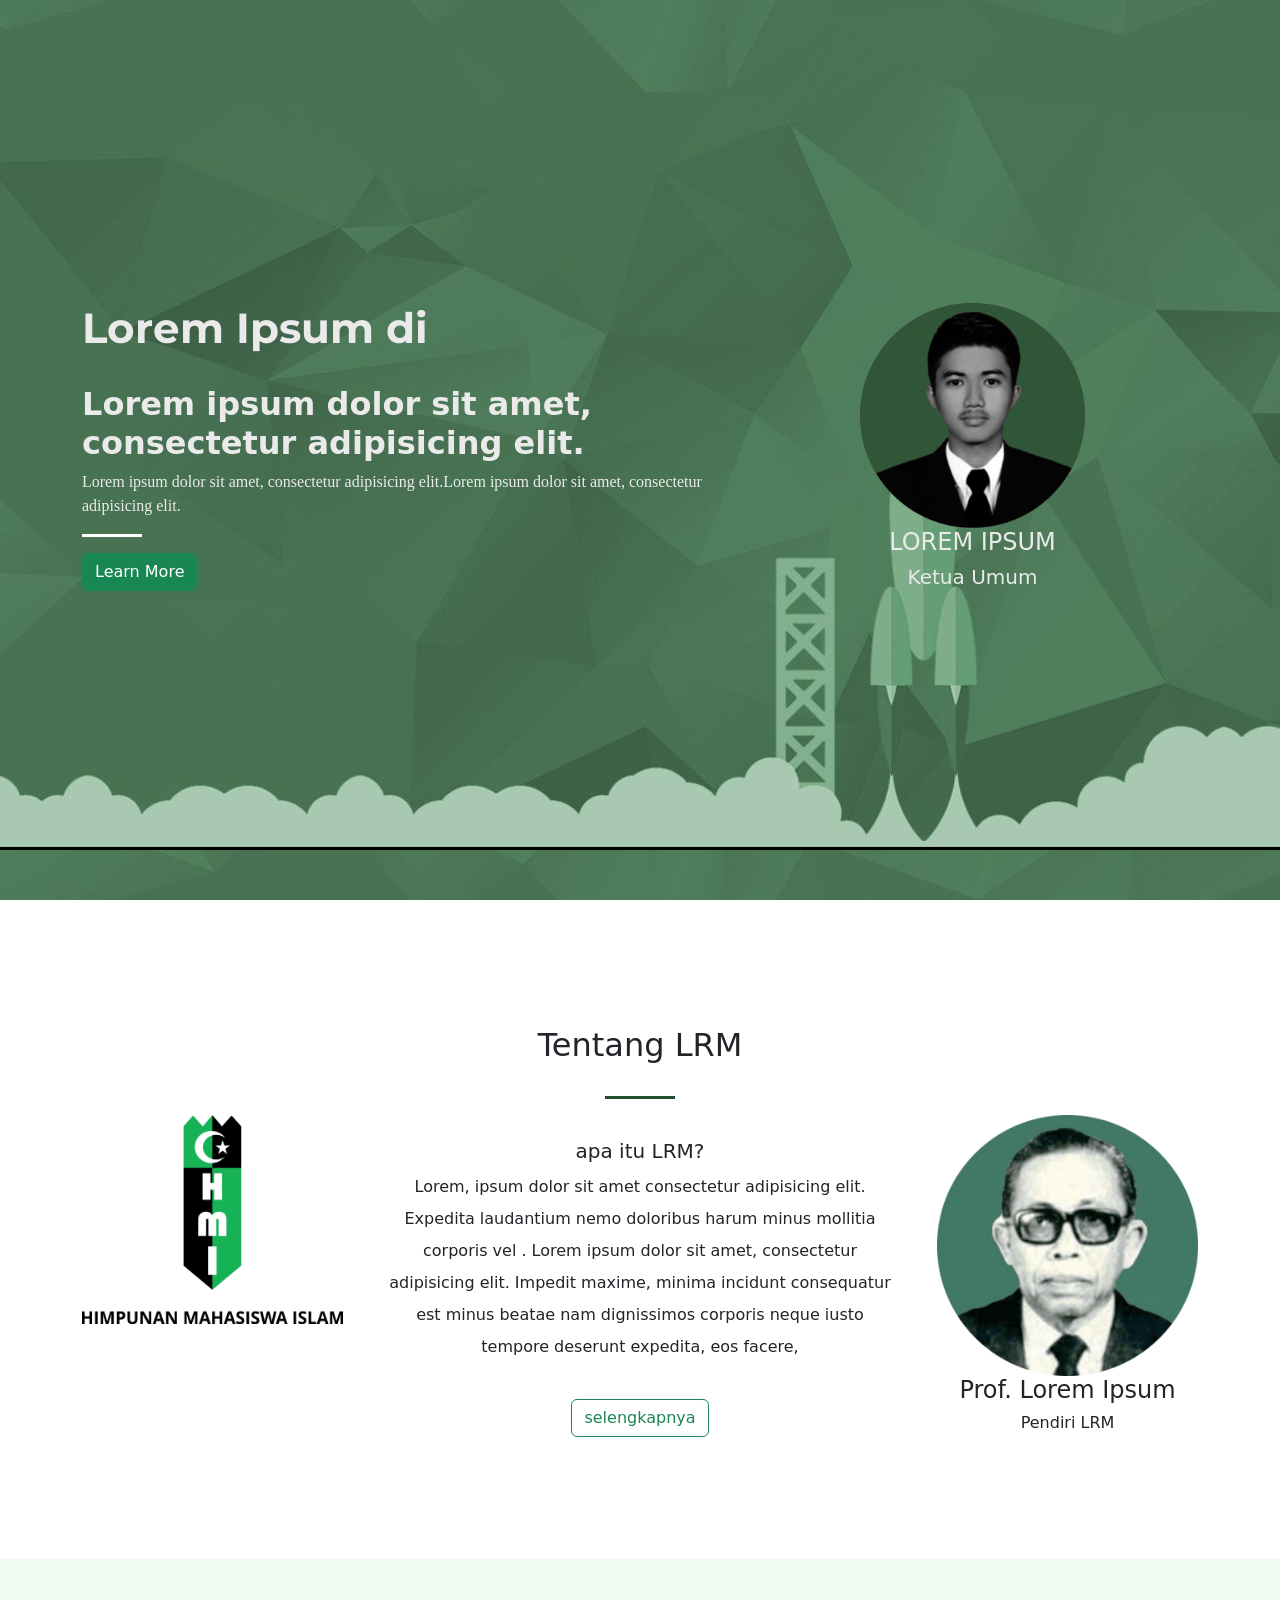
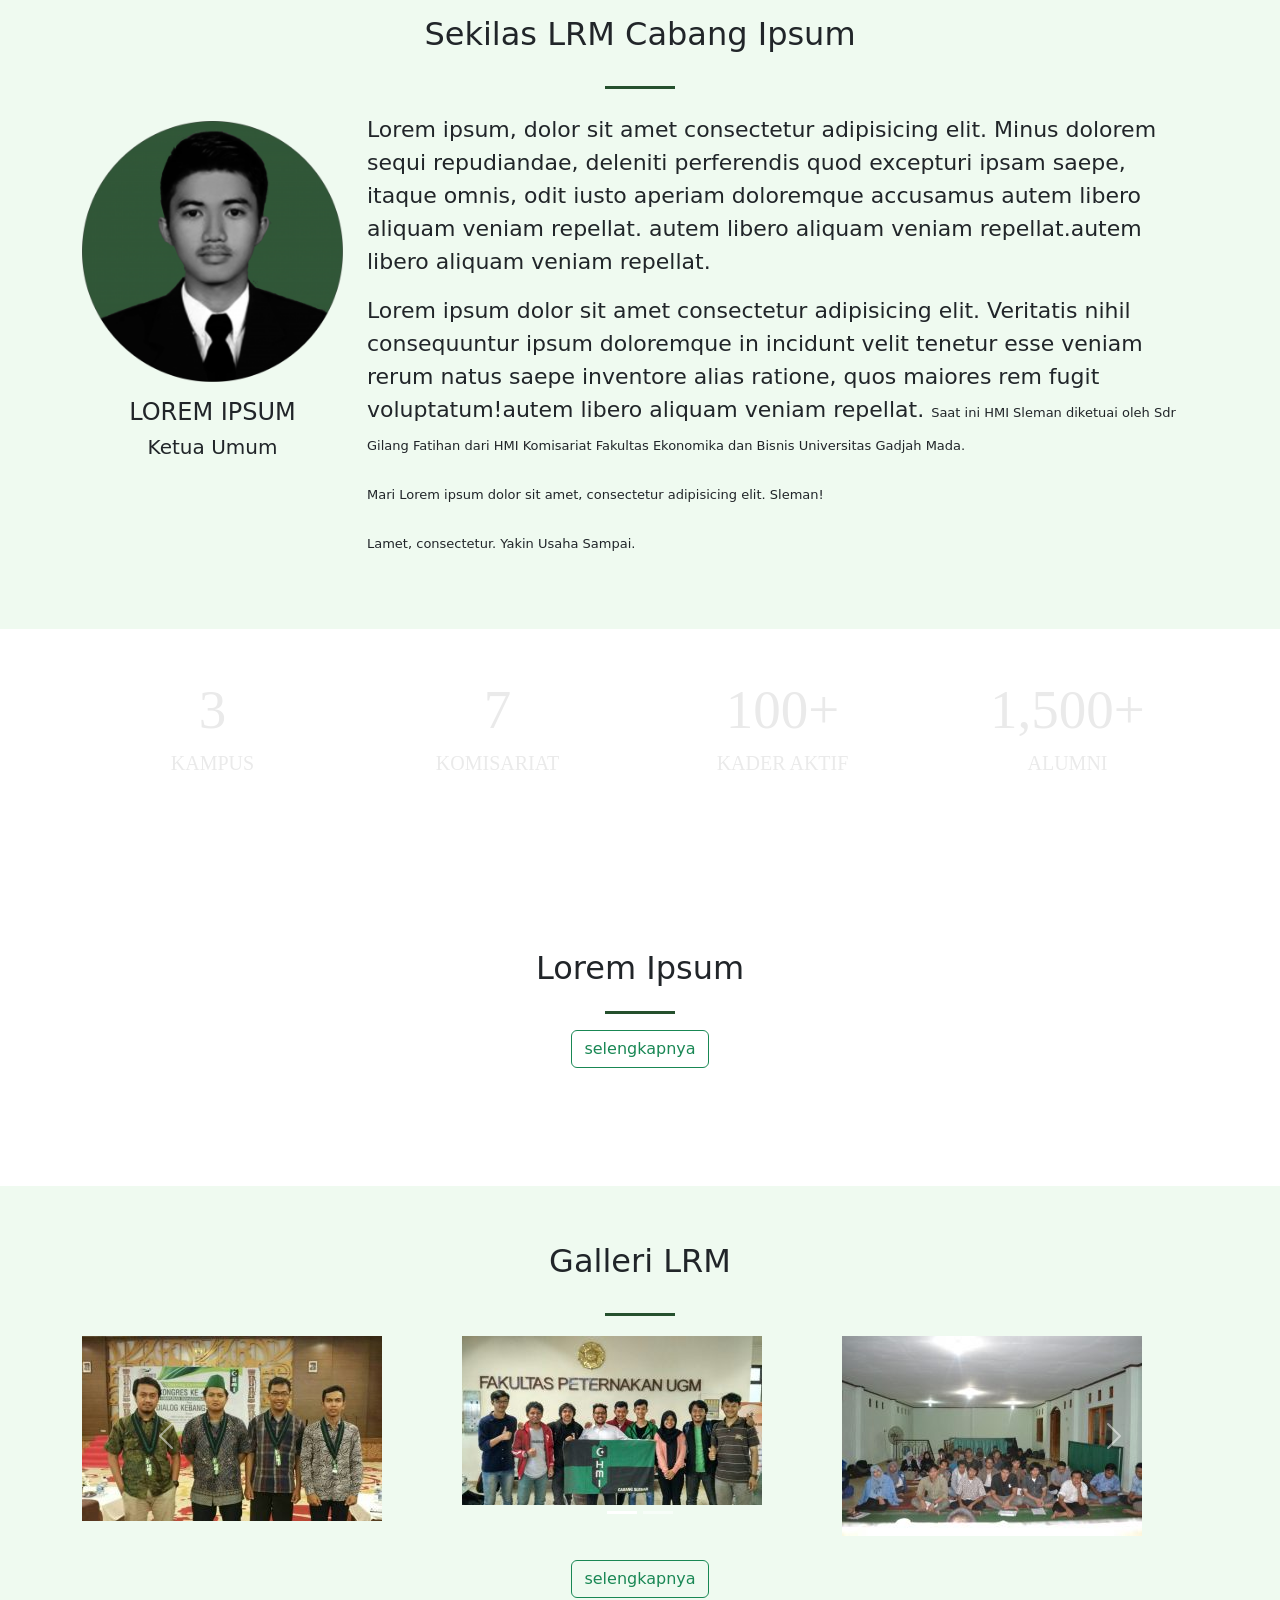
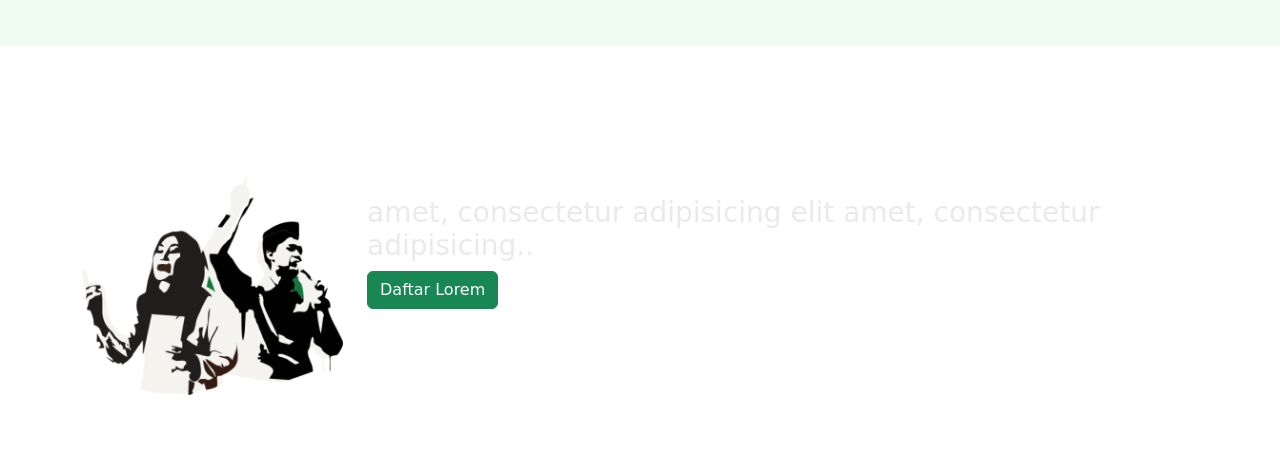
==== index.html @ 6bd47ebb "changes name" ====
<!doctype html>
<html lang="en">
  <head>
    <!-- Required meta tags -->
    <meta charset="utf-8">
    <meta name="viewport" content="width=device-width, initial-scale=1">
    <!-- google fonts -->
    <link rel="preconnect" href="https://fonts.googleapis.com">
    <link rel="preconnect" href="https://fonts.gstatic.com" crossorigin>
    <link href="https://fonts.googleapis.com/css2?family=Montserrat:wght@100&family=Open+Sans:wght@300&family=Roboto&display=swap" rel="stylesheet">
    <!-- Bootstrap CSS -->
    <link href="https://cdn.jsdelivr.net/npm/bootstrap@5.0.2/dist/css/bootstrap.min.css" rel="stylesheet" integrity="sha384-EVSTQN3/azprG1Anm3QDgpJLIm9Nao0Yz1ztcQTwFspd3yD65VohhpuuCOmLASjC" crossorigin="anonymous">
    <!-- style.css -->
    <link rel="stylesheet" href="style.css">
    <title>Cloningan</title>
  </head>
  <body>

        <!-- Section : welcome -->
        <section class="min-vh-100 d-flex align-items-center py-lg-2" id="welcome">
          <!-- <img src="/asset/img/background.jpg" class="img-fluid" id="welcome" alt=""> -->
          <div class="container">
            <div class="row">
              <div div class="col-lg-7 col-md-7">
                <div class="text-content-welcome">
                  <h1 class="fw-bold col-md-8" id="h1-welcome">Lorem Ipsum di</h1>
                  <br>
                  <h2 class="fw-bold" id="h2-welcome">Lorem ipsum dolor sit amet, consectetur adipisicing elit.</h2>
                  <p class="p-welcome">Lorem ipsum dolor sit amet, consectetur adipisicing elit.Lorem ipsum dolor sit amet, consectetur adipisicing elit.</p>
                  <div class="col-lg-7 col-md-7" id="div-hr-welcome">
                    <hr class="hr-welcome">
                  </div>
                  <div class="col-lg-7 col-md-8">
                    <button type="button" class="btn btn-success text-center">Learn More</button> 
                  </div>
                </div>
              </div>
                <div class="col-lg-5 col-md-5 text-center">
                  <img src="/asset/img/ketum.png" class="img-circle img-fluid">
                    <div class="text-ketum">
                      <h4 class="text-center">LOREM IPSUM</h4>
                      <h5 class="text-center">Ketua Umum</h5>
                    </div>
                </div>
          </div>
        </section>
        <!-- Section : welcome -->

        <div class="spacer"></div>

        <!-- Section : About -->
        <section class="align-items-center py-lg-5" id="about">
        <div class="container">
          <div class="row">
            <div class="col-lg-12 col-md-12 py-2">
              <h2>Tentang LRM</h2>
            </div>
            <div class="col-lg-12 col-md-12" id="div-hr-about">
              <hr class="hr-about">
            </div>
          </div>
        </div>
          <div class="container">
            <div class="row" id="about-flex">
              <div class="col-lg-3 col-md-3">
                <img src="/asset/img/hmi-logo.png" class="img-fluid">
              </div>
              <div class="col-lg-6 col-md-6 py-1">
                <div class="text-ketum-about">
                  <h5 class="text-center">apa itu LRM?</h5>
                  <p class="about-paragraf">Lorem, ipsum dolor sit amet consectetur adipisicing elit. Expedita laudantium nemo doloribus harum minus mollitia corporis vel . 
                    Lorem ipsum dolor sit amet, consectetur adipisicing elit. Impedit maxime, minima incidunt consequatur est minus beatae nam dignissimos corporis neque iusto tempore deserunt expedita, eos facere,</p>
                </div>
                <button type="button" class="btn btn-outline-success text-center">selengkapnya</button>
              </div>
                <div class="col-lg-3 col-md-3 text-center">
                  <img src="/asset/img/lafran-pane-300.png" class="img-fluid">
                  <h4 class="text-center">Prof. Lorem Ipsum</h4>
                  <h6 class="text-center">Pendiri LRM</h6>
              </div>
            </div>
          </div>
        </section>
        <!-- Section : About -->

        <div class="spacer"></div>

        <!-- Section : sekilas -->
        <section class="py-lg-5 py-md-3" id="sekilas">
          <div class="container py-lg-10">
            <div class="row">
              <div class="col-lg-12 col-md-12 py-lg-2 py-md-2 text-center">
                <h2>Sekilas LRM Cabang Ipsum</h2>
              </div>
              <div class="col-lg-12 col-md-12" id="div-hr-sekilas">
                <hr class="hr-sekilas">
              </div>
              <div class="col-lg-3 col-md-3 py-lg-3 py-md-3 text-center">
                <img src="/asset/img/ketum.png" class="img-fluid">
                  <div class="text-ketum-sekilas py-lg-3 py-md-2">
                    <h4 class="text-center">LOREM IPSUM</h4>
                    <h5 class="text-center">Ketua Umum</h5>
                  </div>
              </div>
              <div class="col-lg-9 col-md-9 py-2">
                <div class="text-ketum-sekilas">
                  <div class="sekilas-paragraf">
                    <p>Lorem ipsum, dolor sit amet consectetur adipisicing elit. Minus dolorem sequi repudiandae, deleniti perferendis quod excepturi ipsam saepe, itaque omnis, odit iusto aperiam doloremque accusamus autem libero aliquam veniam repellat. autem libero aliquam veniam repellat.autem libero aliquam veniam repellat. </p>
                    <P>Lorem ipsum dolor sit amet consectetur adipisicing elit. Veritatis nihil consequuntur ipsum doloremque in incidunt velit tenetur esse veniam rerum natus saepe inventore alias ratione, quos maiores rem fugit voluptatum!autem libero aliquam veniam repellat.
                    <span class="span1-sekilas">Saat ini HMI Sleman diketuai oleh Sdr Gilang Fatihan dari HMI Komisariat Fakultas Ekonomika dan Bisnis Universitas Gadjah Mada.</span> 
                    </P>
                    <p><span class="span2-sekilas">Mari Lorem ipsum dolor sit amet, consectetur adipisicing elit.  Sleman!</span></p>  
                    <p><span class="span3-sekilas">Lamet, consectetur. Yakin Usaha Sampai.</span></p>  
                  </div>
                </div>
                <!-- <button type="button" class="btn btn-outline-success text-center">selengkapnya</button> -->
              </div>
            </div>
          </div>
        </section>
        <!-- Section : sekilas -->

        <!-- Section : number hmi-->
        <section class="align-items-center py-lg-5" id="number-hmi">
          <div class="container">
            <div class="row">
                <div class="col-lg-3 col-sm-6">
                  <div class="text-center">
                    <h1 class="text-number">3</h1>
                    <h4 class="text-content">KAMPUS</h4>
                  </div>
                </div>
                <div class="col-lg-3 col-sm-6">
                  <div class="text-center">
                    <h1 class="text-number">7</h1>
                    <h4 class="text-content">KOMISARIAT</h4>
                  </div>
                </div>
                <div class="col-lg-3 col-sm-6">
                  <div class="text-center">
                    <h1 class="text-number">100+</h1>
                    <h4 class="text-content">KADER AKTIF</h4>
                  </div>
                </div>
                <div class="col-lg-3 col-sm-6">
                  <div class="text-center">
                    <h1 class="text-number">1,500+</h1>
                    <h4 class="text-content">ALUMNI</h4>
                  </div>
                </div>
            </div>
          </div>
        </section>
         <!-- Section : number hmi-->

         <div class="spacer"></div>

         <!-- Section : artikel-terbaru-->
        <section class="d-flex align-items-center py-5" id="artikel-terbaru">
          <div class="container">
            <div class="row">
              <div class="col-lg-12 text-center">
                <h2>Lorem Ipsum</h2>
              </div>
              <div class="col-12" id="div-hr-artikel">
                  <hr class="hr-artikel">
              </div>
              <div class="col-12 text-center">
                <button type="button" class="btn btn-outline-success text-center">selengkapnya</button>
              </div>
            </div>
          </div>
        </section>
        <!-- Section : artikel-terbaru-->

        <div class="spacer"></div>

        <!-- Section : gallery-->
        <section class="d-flex align-items-center py-5" id="gallery">
          <div class="container">
            <div class="row">
              <div class="col-lg-12 col-md-12 py-lg-2 py-md-2 text-center">
                <h2>Galleri LRM</h2>
              </div>
              <div class="col-lg-12" id="div-hr-artikel">
                <hr class="hr-gallery">
              </div>
              </div>
              <div id="carouselExampleIndicators" class="carousel slide" data-bs-ride="carousel">
                <div class="carousel-indicators">
                  <button type="button" data-bs-target="#carouselExampleIndicators" data-bs-slide-to="0" class="active" aria-current="true" aria-label="Slide 1"></button>
                  <button type="button" data-bs-target="#carouselExampleIndicators" data-bs-slide-to="1" aria-label="Slide 2"></button>
                </div>
                <div class="carousel-inner d-flex align-items-centerS">
                  <div class="carousel-item active">
                    <div class="row">
                      <div class="col-lg-4 col-sm-4 col-sm-3 py-1">
                        <img src="/asset/fotbar/fotbar-hmi-1.jpg" class="d-block W-100 mb-0" alt="...">
                      </div>
                      <div class="col-lg-4 col-sm-4 col-sm-3 py-1">
                        <img src="/asset/fotbar/fotbar-hmi-2.jpg" class="d-block W-100 mb-0" alt="...">
                      </div>
                      <div class="col-lg-4 col-sm-4 col-sm-3 py-1">
                        <img src="/asset/fotbar/fotbar-hmi-3.jpg" class="d-block W-100 mb-0" alt="...">
                      </div>
                    </div>
                  </div>
                  <div class="carousel-item ">
                    <div class="row">
                      <div class="col-lg-4 col-sm-4 col-sm-3 py-1">
                        <img src="/asset/fotbar/fotbar-hmi-4.jpg" class="d-block W-100 mb-0" alt="...">
                      </div>
                      <div class="col-lg-4 col-sm-4 col-sm-3 py-1">
                        <img src="/asset/fotbar/fotbar-hmi-5.jpg" class="d-block W-100 mb-0" alt="...">
                      </div>
                      <div class="col-lg-4 col-sm-4 col-sm-3 py-1">
                        <img src="/asset/fotbar/fotbar-hmi-6.jpg" class="d-block W-100 mb-0" alt="...">
                      </div>
                    </div>
                  </div>
                </div>
                <button class="carousel-control-prev" type="button" data-bs-target="#carouselExampleIndicators" data-bs-slide="prev">
                  <span class="carousel-control-prev-icon" aria-hidden="true"></span>
                  <span class="visually-hidden">Previous</span>
                </button>
                <button class="carousel-control-next" type="button" data-bs-target="#carouselExampleIndicators" data-bs-slide="next">
                  <span class="carousel-control-next-icon" aria-hidden="true"></span>
                  <span class="visually-hidden">Next</span>
                </button>
              </div>
                

              <div class="spacer"></div>
              <div class="col-12 text-center">
                <button type="button" class="btn btn-outline-success text-center">selengkapnya</button>
              </div>
            </div>
        </section>
        <!-- Section : gallery-->

        <!-- Section : footer-->
        <section class="d-flex align-content-center flex-wrap py-lg-3" id="footer">
          <div class="container">
            <div class="row">
              <div class="col-lg-3 col-md-4 col-sm-4 d-flex align-content-center py-5 ">
                <img src="/asset/img/action-hmi-274.png" class="img-fluid" alt="">
              </div>
              <div class="col-lg-9 col-md-8 py-5 d-flex align-content-center flex-wrap" id="h3-footer">
                <h3>amet, consectetur adipisicing elit amet, consectetur adipisicing..</h3>
                  <div class="col-lg-12 col-md-8 col-sm-4 flex-wrap">
                    <button type="button" class="btn btn-success">Daftar Lorem</button> 
                  </div>
              </div>
            </div>
          </div>
        </section>
        <!-- Section : footer-->


    <script src="https://cdn.jsdelivr.net/npm/bootstrap@5.0.2/dist/js/bootstrap.bundle.min.js" integrity="sha384-MrcW6ZMFYlzcLA8Nl+NtUVF0sA7MsXsP1UyJoMp4YLEuNSfAP+JcXn/tWtIaxVXM" crossorigin="anonymous"></script>
    <!-- Option 2: Separate Popper and Bootstrap JS -->
    <!--
    <script src="https://cdn.jsdelivr.net/npm/@popperjs/core@2.9.2/dist/umd/popper.min.js" integrity="sha384-IQsoLXl5PILFhosVNubq5LC7Qb9DXgDA9i+tQ8Zj3iwWAwPtgFTxbJ8NT4GN1R8p" crossorigin="anonymous"></script>
    <script src="https://cdn.jsdelivr.net/npm/bootstrap@5.0.2/dist/js/bootstrap.min.js" integrity="sha384-cVKIPhGWiC2Al4u+LWgxfKTRIcfu0JTxR+EQDz/bgldoEyl4H0zUF0QKbrJ0EcQF" crossorigin="anonymous"></script>
    -->
  </body>
</html>
---- style.css ----
/* google font */
@import url('https://fonts.googleapis.com/css2?family=Montserrat:wght@100&family=Open+Sans:wght@300&family=Roboto&display=swap');


/* 

font-family: 'Montserrat', sans-serif;
font-family: 'Open Sans', sans-serif;
font-family: 'Roboto', sans-serif;

*/

/* html */
/* html {
	position: relative;
} */
/* html : end */


/* body */
body {
	margin-bottom: 0px;
	margin-top: 0px;
}
/* body : end */


/* Section - Welcome  */
#welcome {
	height: 100px;
	background-image: url('/asset/img/background.jpg');
	background-attachment: fixed; 
	background-size: cover;
	background-position: 0px -50px;
	color: #eaeaea;
	overflow: hidden;
}

#h1-welcome {
	font-weight: bolder;
	font-size: 42px;
	font-family: 'Montserrat';
}

.h2-welcome {
	font-size: 24;
	font-family: 'Open sans';
	line-height: 3;
}

.p-welcome {
	margin: 0px;
	font-family: Georgia, 'Times New Roman', Times, serif;
}

.hr-welcome {
	line-height: 2;
	opacity: 100;
	width: 60px;
	border-top: 3px solid #ffff;
}

.img-circle {
    margin: center;
    width: 50%;
}
/* Section - Welcome : end  */


/* Section - About */
#about {
	margin: 50px;
	text-align: center;
}

#div-hr-about {
	display: flex;
	justify-content: center;
}

.hr-about {
	opacity: 100;
	width: 70px;
	border-top: 3px solid #25502d;
}

#about-flex{
	display: flex;
	text-align: center;
	justify-content: space-between;
}

.about-paragraf {
    line-height: 2;
}

.hmi-logo-about {
    margin: center;
    text-align: center;
    width: 250px;
}

.text-ketum-about {
    text-align: center;
	padding: 20px;
}

.lafrane-pane {
	padding: 20px;
    width: 190px;
}
/* Section - About : end */


/* Section - Sekilas  */
#sekilas {
	margin: 0px;
    background-color: #EFFAF0;
}

#div-hr-sekilas {
	display: flex;
	justify-content: center;
}

.hr-sekilas {
	opacity: 100;
	width: 70px;
	border-top: 3px solid #25502d;
}


.hmi-logo-ketum-sekilas {
	margin: center;
    width: 72%;
}

/* .text-ketum-sekilas {
	margin: auto;
} */

.sekilas-paragraf {
	font-size: 22px;
    text-align:left;
}

.span1-sekilas, .span2-sekilas, .span3-sekilas {
    font-size: small;
}
/* Section - Sekilas : end  */


/* Section : Number hmi */
#number-hmi {
	background-image: url('/asset/img/background.jpg');
	background-attachment: fixed; 
	background-size: cover;
	background-position: 0px -20px;
	color: #eaeaea;
	overflow: hidden;
	font-family: Georgia, 'Times New Roman', Times, serif;
}

.text-number {
	font-size: 55px;
}

.text-content {
	font-size: 20px;
}
/* Section : Number hmi : end */

/* Section : artikel */
#artikel-terbaru {
	margin: 50px;
}

#div-hr-artikel {
	display: flex;
	justify-content: center;
}

.hr-artikel {
	opacity: 100;
	width: 70px;
	border-top: 3px solid #25502d;
}
/* Section : artikel : end */

/* Section : gallery */
#gallery {
	background-color: #EFFAF0;
}

#div-hr-gallery {
	display: flex;
	justify-content: center;
}

.hr-gallery {
	opacity: 100;
	width: 70px;
	border-top: 3px solid #25502d;
}

.carousel-item-active {
	margin: 0;
}

.spacer {
	height: 20px;
}
/* Section : gallery : end */


/* Section : footer */
#footer {
	background-image: url('/asset/img/background.jpg');
	background-attachment: fixed; 
	background-size: cover;
	background-position: 0px 0px;
	color: #eaeaea;
	overflow: hidden;
}

/* #h3-footer {
	display: flex;
	text-align: center;
} */

.action-hmi {
	width: 50%;
	margin-left: 20%;
}
/* Section : footer : end */

/* Tab-Lap */
@media screen and (max-width: 767px) and (max-width: 768px) {
	#welcome {
		background-image: url('/asset/img/background.jpg');
		background-size: cover;
		background-position: 0px -30px;
		color: #eaeaea;
		overflow: hidden;
	}

	.text-content {
		font-size: 10px;
	}

	.p-welcome {
		font-size: 22px;
	}

	.img-circle {
		visibility: hidden;
	}

	.text-content-welcome 	{
		padding-top: 300px;
		text-align: center;
	}

	.text-ketum {
		visibility: hidden;
	}

	#div-hr-welcome {
		display: flex;
		justify-content: center;
	}
	/* ----- */
}

/* Mobile */
@media screen and (max-width: 576px) {
	#h1-welcome {
		font-weight: bold;
		font-size: 30px;
	}

	#h2-welcome {
		font-weight: bold;
		font-size: 24px;
	}

	.about-paragraf {
		font-size: 22px;
	}

	.sekilas-paragraf {
		font-size: 22px;
		text-align: center;
	}

	.text-content {
		font-size: 10px;
	}


	#h3-footer {
		text-align: center;
	}

	

}
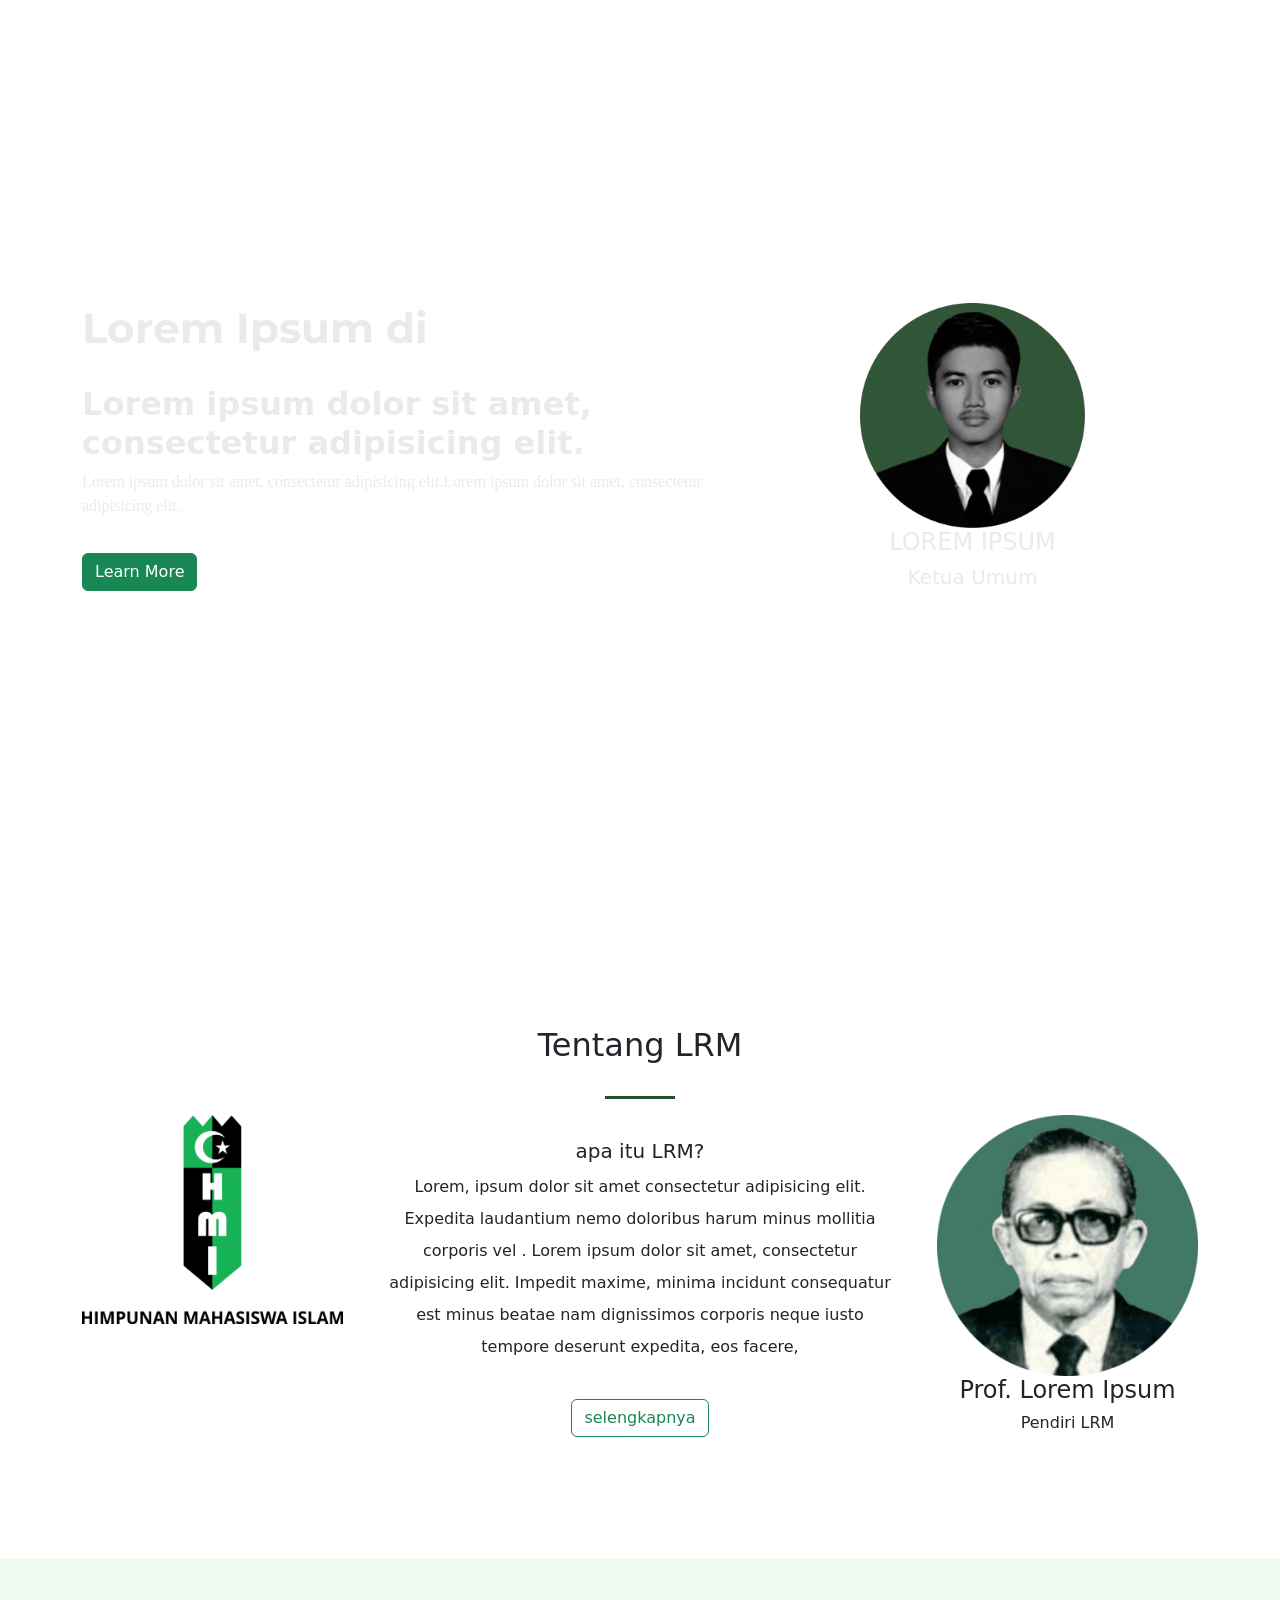
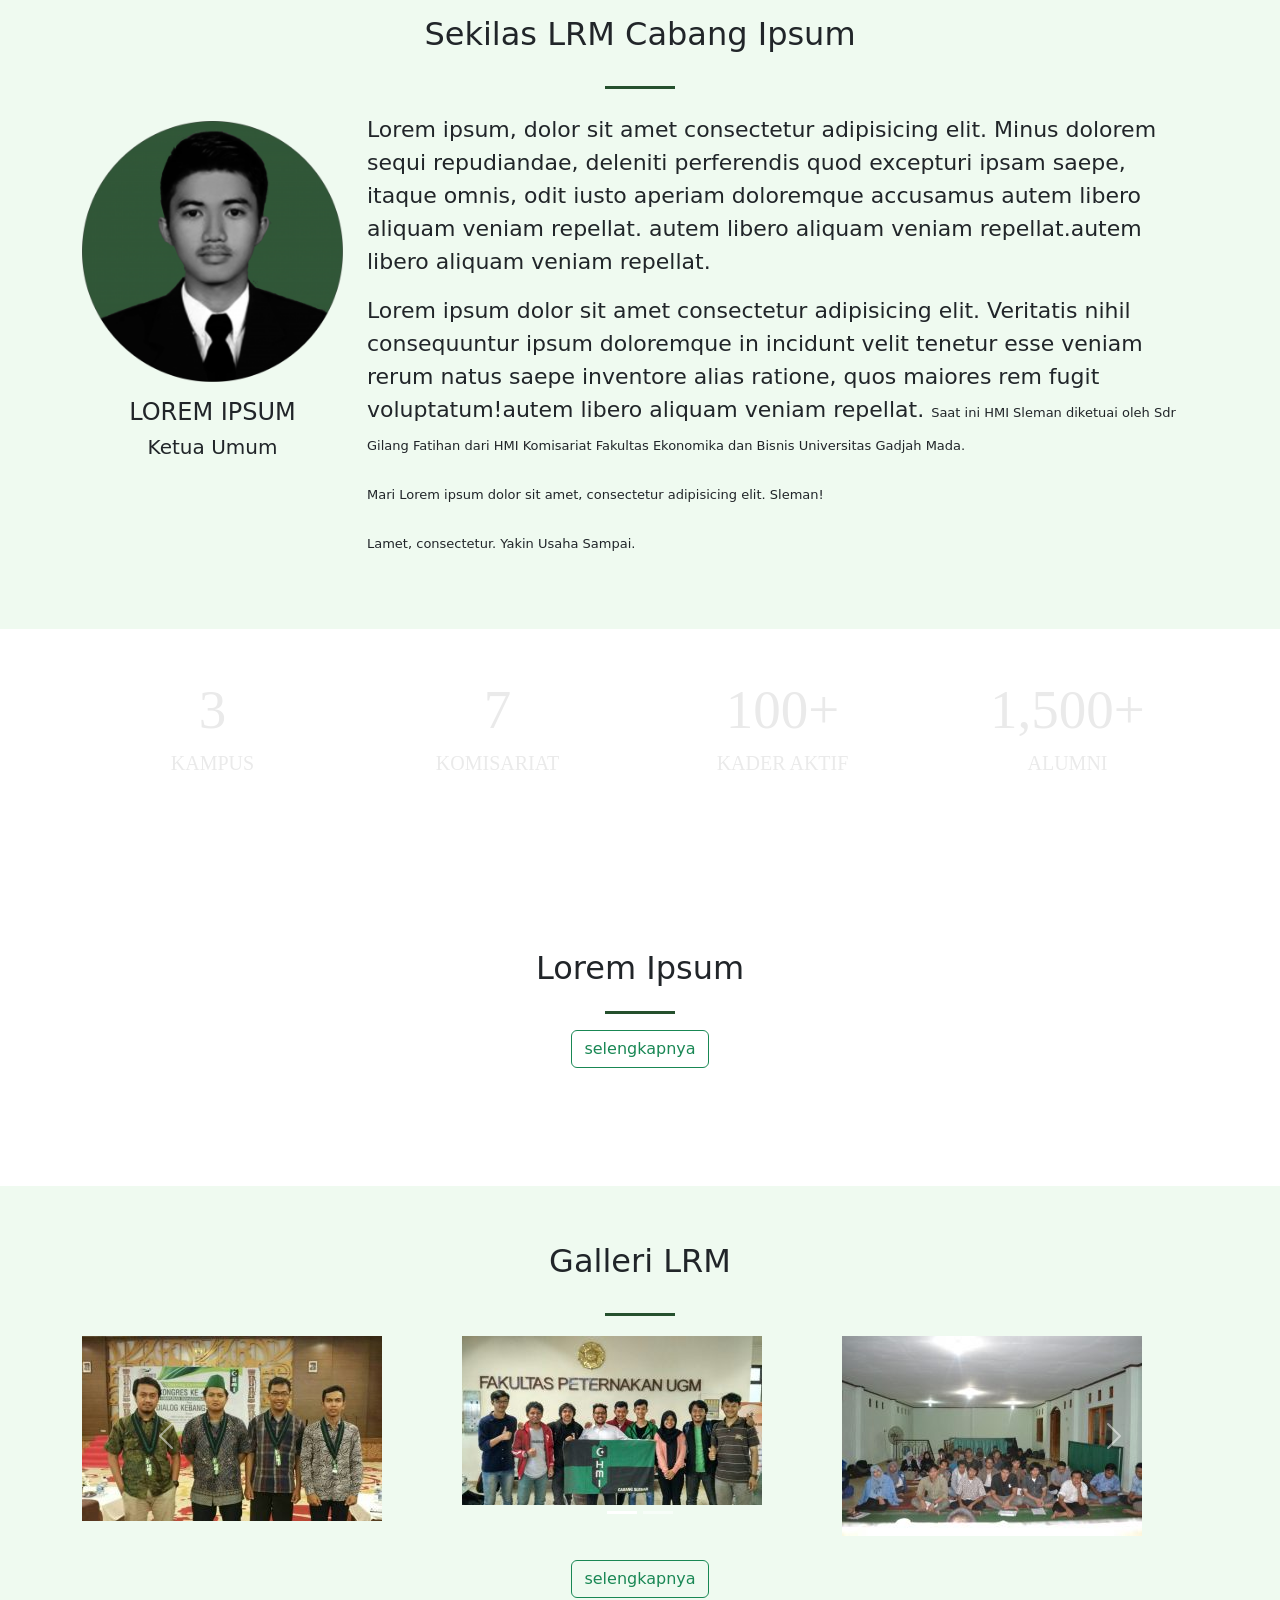
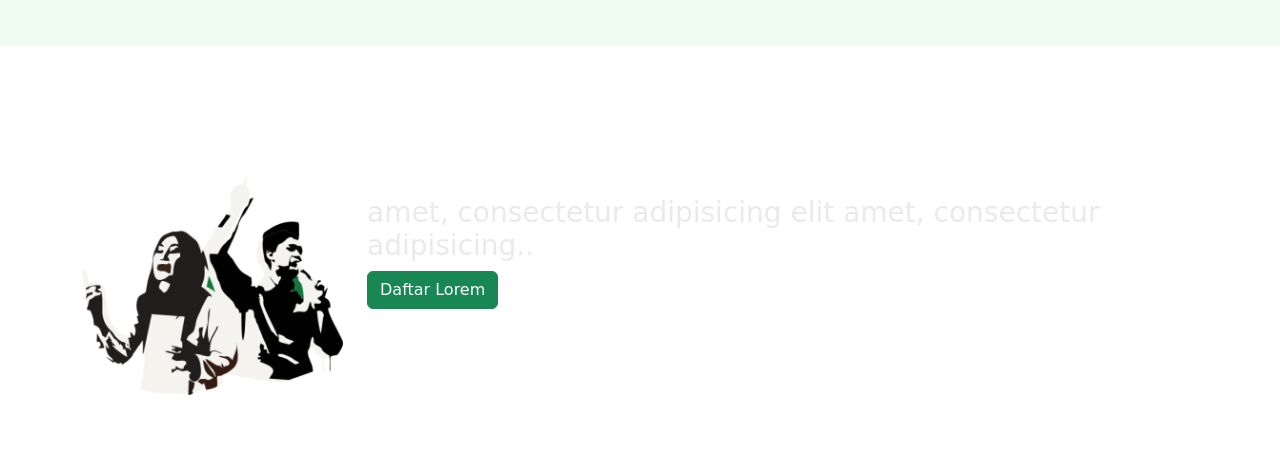
==== commit f8a5ca7d: "Changes path" ====
--- a/index.html
+++ b/index.html
@@ -11,14 +11,13 @@
     <!-- Bootstrap CSS -->
     <link href="https://cdn.jsdelivr.net/npm/bootstrap@5.0.2/dist/css/bootstrap.min.css" rel="stylesheet" integrity="sha384-EVSTQN3/azprG1Anm3QDgpJLIm9Nao0Yz1ztcQTwFspd3yD65VohhpuuCOmLASjC" crossorigin="anonymous">
     <!-- style.css -->
-    <link rel="stylesheet" href="style.css">
-    <title>Cloningan</title>
+    <link rel="stylesheet" href="css/style.css">
+    <title>Lorem || Cloning</title>
   </head>
   <body>
 
         <!-- Section : welcome -->
         <section class="min-vh-100 d-flex align-items-center py-lg-2" id="welcome">
-          <!-- <img src="/asset/img/background.jpg" class="img-fluid" id="welcome" alt=""> -->
           <div class="container">
             <div class="row">
               <div div class="col-lg-7 col-md-7">
@@ -36,7 +35,7 @@
                 </div>
               </div>
                 <div class="col-lg-5 col-md-5 text-center">
-                  <img src="/asset/img/ketum.png" class="img-circle img-fluid">
+                  <img src="img/ketum.png" class="img-circle img-fluid">
                     <div class="text-ketum">
                       <h4 class="text-center">LOREM IPSUM</h4>
                       <h5 class="text-center">Ketua Umum</h5>
@@ -63,7 +62,7 @@
           <div class="container">
             <div class="row" id="about-flex">
               <div class="col-lg-3 col-md-3">
-                <img src="/asset/img/hmi-logo.png" class="img-fluid">
+                <img src="img/hmi-logo.png" class="img-fluid">
               </div>
               <div class="col-lg-6 col-md-6 py-1">
                 <div class="text-ketum-about">
@@ -74,7 +73,7 @@
                 <button type="button" class="btn btn-outline-success text-center">selengkapnya</button>
               </div>
                 <div class="col-lg-3 col-md-3 text-center">
-                  <img src="/asset/img/lafran-pane-300.png" class="img-fluid">
+                  <img src="img/lafran-pane-300.png" class="img-fluid">
                   <h4 class="text-center">Prof. Lorem Ipsum</h4>
                   <h6 class="text-center">Pendiri LRM</h6>
               </div>
@@ -96,7 +95,7 @@
                 <hr class="hr-sekilas">
               </div>
               <div class="col-lg-3 col-md-3 py-lg-3 py-md-3 text-center">
-                <img src="/asset/img/ketum.png" class="img-fluid">
+                <img src="img/ketum.png" class="img-fluid">
                   <div class="text-ketum-sekilas py-lg-3 py-md-2">
                     <h4 class="text-center">LOREM IPSUM</h4>
                     <h5 class="text-center">Ketua Umum</h5>
@@ -195,26 +194,26 @@
                   <div class="carousel-item active">
                     <div class="row">
                       <div class="col-lg-4 col-sm-4 col-sm-3 py-1">
-                        <img src="/asset/fotbar/fotbar-hmi-1.jpg" class="d-block W-100 mb-0" alt="...">
-                      </div>
-                      <div class="col-lg-4 col-sm-4 col-sm-3 py-1">
-                        <img src="/asset/fotbar/fotbar-hmi-2.jpg" class="d-block W-100 mb-0" alt="...">
-                      </div>
-                      <div class="col-lg-4 col-sm-4 col-sm-3 py-1">
-                        <img src="/asset/fotbar/fotbar-hmi-3.jpg" class="d-block W-100 mb-0" alt="...">
+                        <img src="img/fotbar-hmi-1.jpg" class="d-block W-100 mb-0" alt="...">
+                      </div>
+                      <div class="col-lg-4 col-sm-4 col-sm-3 py-1">
+                        <img src="img/fotbar-hmi-2.jpg" class="d-block W-100 mb-0" alt="...">
+                      </div>
+                      <div class="col-lg-4 col-sm-4 col-sm-3 py-1">
+                        <img src="img/fotbar-hmi-3.jpg" class="d-block W-100 mb-0" alt="...">
                       </div>
                     </div>
                   </div>
                   <div class="carousel-item ">
                     <div class="row">
                       <div class="col-lg-4 col-sm-4 col-sm-3 py-1">
-                        <img src="/asset/fotbar/fotbar-hmi-4.jpg" class="d-block W-100 mb-0" alt="...">
-                      </div>
-                      <div class="col-lg-4 col-sm-4 col-sm-3 py-1">
-                        <img src="/asset/fotbar/fotbar-hmi-5.jpg" class="d-block W-100 mb-0" alt="...">
-                      </div>
-                      <div class="col-lg-4 col-sm-4 col-sm-3 py-1">
-                        <img src="/asset/fotbar/fotbar-hmi-6.jpg" class="d-block W-100 mb-0" alt="...">
+                        <img src="img/fotbar-hmi-4.jpg" class="d-block W-100 mb-0" alt="...">
+                      </div>
+                      <div class="col-lg-4 col-sm-4 col-sm-3 py-1">
+                        <img src="img/fotbar-hmi-5.jpg" class="d-block W-100 mb-0" alt="...">
+                      </div>
+                      <div class="col-lg-4 col-sm-4 col-sm-3 py-1">
+                        <img src="img/fotbar-hmi-6.jpg" class="d-block W-100 mb-0" alt="...">
                       </div>
                     </div>
                   </div>
@@ -243,7 +242,7 @@
           <div class="container">
             <div class="row">
               <div class="col-lg-3 col-md-4 col-sm-4 d-flex align-content-center py-5 ">
-                <img src="/asset/img/action-hmi-274.png" class="img-fluid" alt="">
+                <img src="img/action-hmi-274.png" class="img-fluid" alt="">
               </div>
               <div class="col-lg-9 col-md-8 py-5 d-flex align-content-center flex-wrap" id="h3-footer">
                 <h3>amet, consectetur adipisicing elit amet, consectetur adipisicing..</h3>
--- a/css/style.css
+++ b/css/style.css
@@ -0,0 +1,307 @@
+/* google font */
+@import url('https://fonts.googleapis.com/css2?family=Montserrat:wght@100&family=Open+Sans:wght@300&family=Roboto&display=swap');
+
+
+/* 
+
+font-family: 'Montserrat', sans-serif;
+font-family: 'Open Sans', sans-serif;
+font-family: 'Roboto', sans-serif;
+
+*/
+
+/* html */
+/* html {
+	position: relative;
+} */
+/* html : end */
+
+
+/* body */
+body {
+	margin-bottom: 0px;
+	margin-top: 0px;
+}
+/* body : end */
+
+
+/* Section - Welcome  */
+#welcome {
+	height: 100px;
+	background-image: url('img/background.jpg');
+	background-attachment: fixed; 
+	background-size: cover;
+	background-position: 0px -50px;
+	color: #eaeaea;
+	overflow: hidden;
+}
+
+#h1-welcome {
+	font-weight: bolder;
+	font-size: 42px;
+	font-family: 'Montserrat';
+}
+
+.h2-welcome {
+	font-size: 24;
+	font-family: 'Open sans';
+	line-height: 3;
+}
+
+.p-welcome {
+	margin: 0px;
+	font-family: Georgia, 'Times New Roman', Times, serif;
+}
+
+.hr-welcome {
+	line-height: 2;
+	opacity: 100;
+	width: 60px;
+	border-top: 3px solid #ffff;
+}
+
+.img-circle {
+    margin: center;
+    width: 50%;
+}
+/* Section - Welcome : end  */
+
+
+/* Section - About */
+#about {
+	margin: 50px;
+	text-align: center;
+}
+
+#div-hr-about {
+	display: flex;
+	justify-content: center;
+}
+
+.hr-about {
+	opacity: 100;
+	width: 70px;
+	border-top: 3px solid #25502d;
+}
+
+#about-flex{
+	display: flex;
+	text-align: center;
+	justify-content: space-between;
+}
+
+.about-paragraf {
+    line-height: 2;
+}
+
+.hmi-logo-about {
+    margin: center;
+    text-align: center;
+    width: 250px;
+}
+
+.text-ketum-about {
+    text-align: center;
+	padding: 20px;
+}
+
+.lafrane-pane {
+	padding: 20px;
+    width: 190px;
+}
+/* Section - About : end */
+
+
+/* Section - Sekilas  */
+#sekilas {
+	margin: 0px;
+    background-color: #EFFAF0;
+}
+
+#div-hr-sekilas {
+	display: flex;
+	justify-content: center;
+}
+
+.hr-sekilas {
+	opacity: 100;
+	width: 70px;
+	border-top: 3px solid #25502d;
+}
+
+
+.hmi-logo-ketum-sekilas {
+	margin: center;
+    width: 72%;
+}
+
+/* .text-ketum-sekilas {
+	margin: auto;
+} */
+
+.sekilas-paragraf {
+	font-size: 22px;
+    text-align:left;
+}
+
+.span1-sekilas, .span2-sekilas, .span3-sekilas {
+    font-size: small;
+}
+/* Section - Sekilas : end  */
+
+
+/* Section : Number hmi */
+#number-hmi {
+	background-image: url('img/background.jpg');
+	background-attachment: fixed; 
+	background-size: cover;
+	background-position: 0px -20px;
+	color: #eaeaea;
+	overflow: hidden;
+	font-family: Georgia, 'Times New Roman', Times, serif;
+}
+
+.text-number {
+	font-size: 55px;
+}
+
+.text-content {
+	font-size: 20px;
+}
+/* Section : Number hmi : end */
+
+/* Section : artikel */
+#artikel-terbaru {
+	margin: 50px;
+}
+
+#div-hr-artikel {
+	display: flex;
+	justify-content: center;
+}
+
+.hr-artikel {
+	opacity: 100;
+	width: 70px;
+	border-top: 3px solid #25502d;
+}
+/* Section : artikel : end */
+
+/* Section : gallery */
+#gallery {
+	background-color: #EFFAF0;
+}
+
+#div-hr-gallery {
+	display: flex;
+	justify-content: center;
+}
+
+.hr-gallery {
+	opacity: 100;
+	width: 70px;
+	border-top: 3px solid #25502d;
+}
+
+.carousel-item-active {
+	margin: 0;
+}
+
+.spacer {
+	height: 20px;
+}
+/* Section : gallery : end */
+
+
+/* Section : footer */
+#footer {
+	background-image: url('img/background.jpg');
+	background-attachment: fixed; 
+	background-size: cover;
+	background-position: 0px 0px;
+	color: #eaeaea;
+	overflow: hidden;
+}
+
+/* #h3-footer {
+	display: flex;
+	text-align: center;
+} */
+
+.action-hmi {
+	width: 50%;
+	margin-left: 20%;
+}
+/* Section : footer : end */
+
+/* Tab-Lap */
+@media screen and (max-width: 767px) and (max-width: 768px) {
+	#welcome {
+		background-image: url('img/background.jpg');
+		background-size: cover;
+		background-position: 0px -30px;
+		color: #eaeaea;
+		overflow: hidden;
+	}
+
+	.text-content {
+		font-size: 10px;
+	}
+
+	.p-welcome {
+		font-size: 22px;
+	}
+
+	.img-circle {
+		visibility: hidden;
+	}
+
+	.text-content-welcome 	{
+		padding-top: 300px;
+		text-align: center;
+	}
+
+	.text-ketum {
+		visibility: hidden;
+	}
+
+	#div-hr-welcome {
+		display: flex;
+		justify-content: center;
+	}
+	/* ----- */
+}
+
+/* Mobile */
+@media screen and (max-width: 576px) {
+	#h1-welcome {
+		font-weight: bold;
+		font-size: 30px;
+	}
+
+	#h2-welcome {
+		font-weight: bold;
+		font-size: 24px;
+	}
+
+	.about-paragraf {
+		font-size: 22px;
+	}
+
+	.sekilas-paragraf {
+		font-size: 22px;
+		text-align: center;
+	}
+
+	.text-content {
+		font-size: 10px;
+	}
+
+
+	#h3-footer {
+		text-align: center;
+	}
+
+	
+
+}
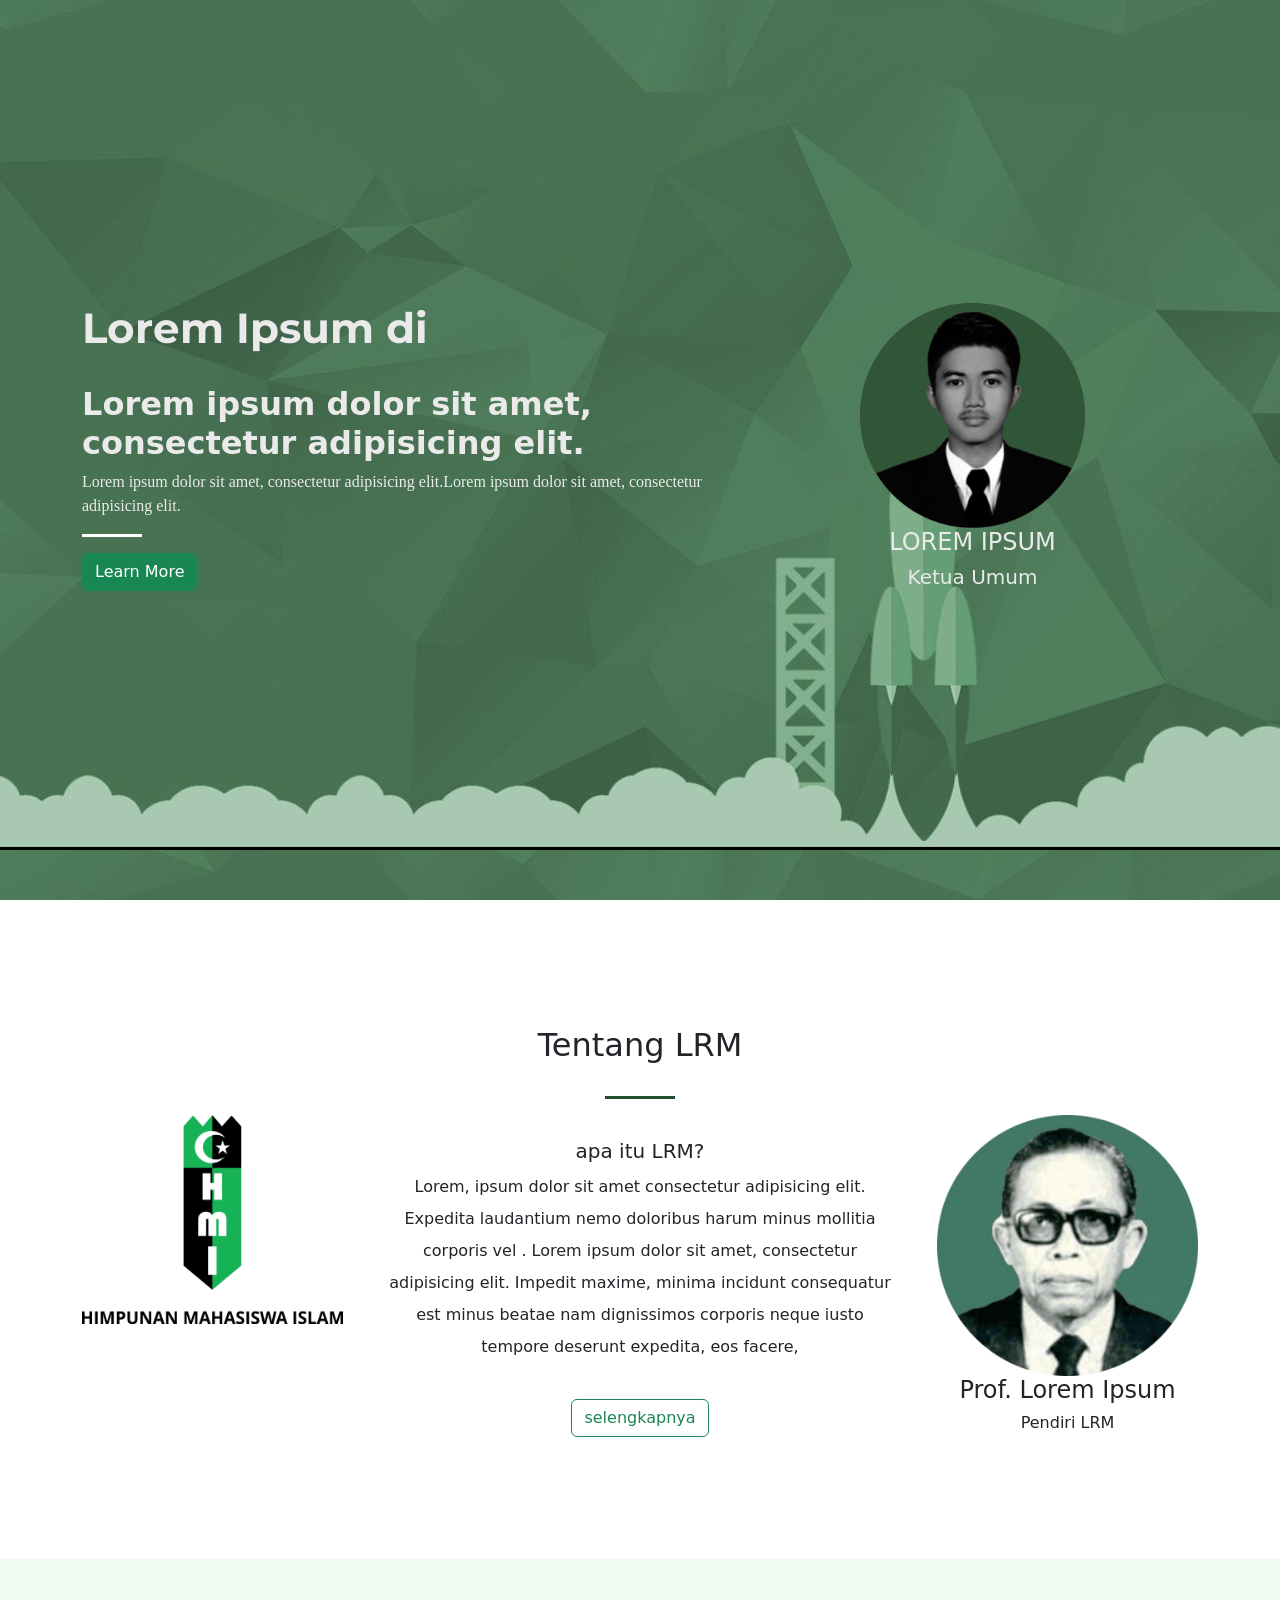
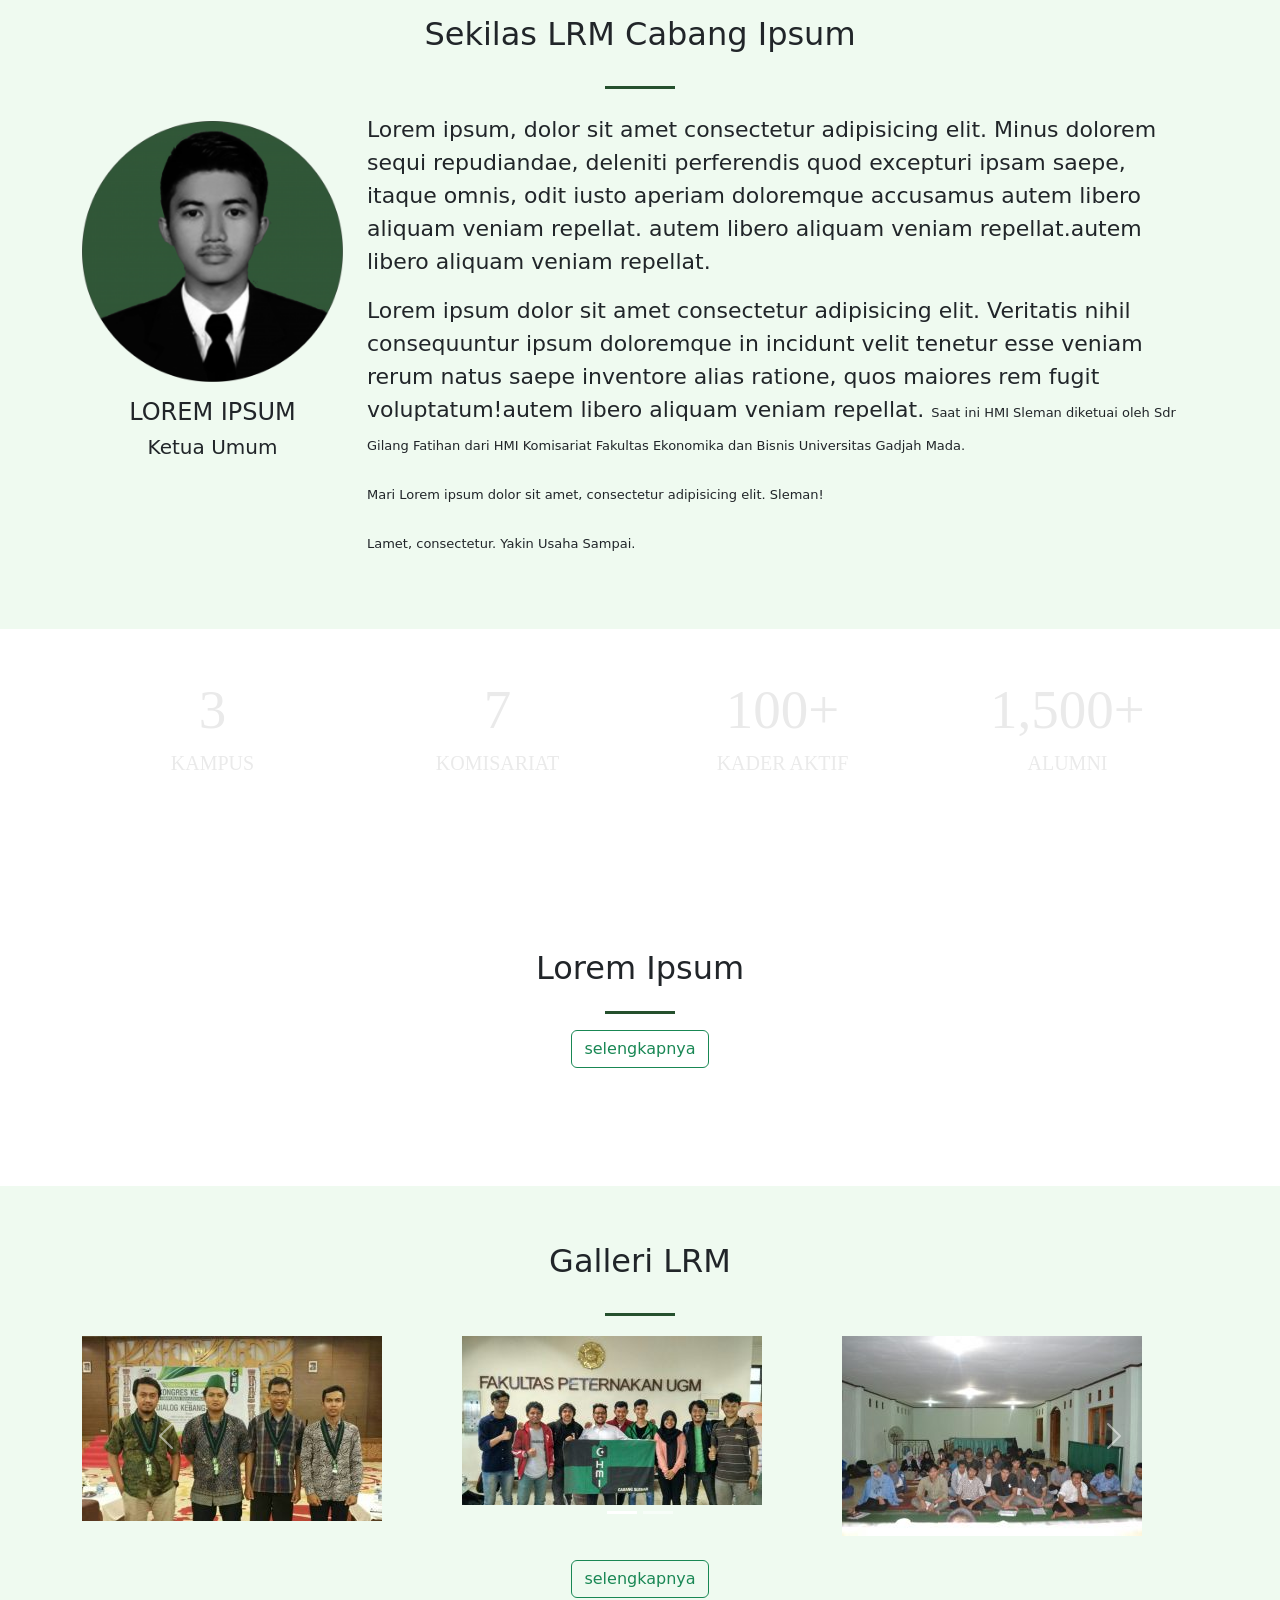
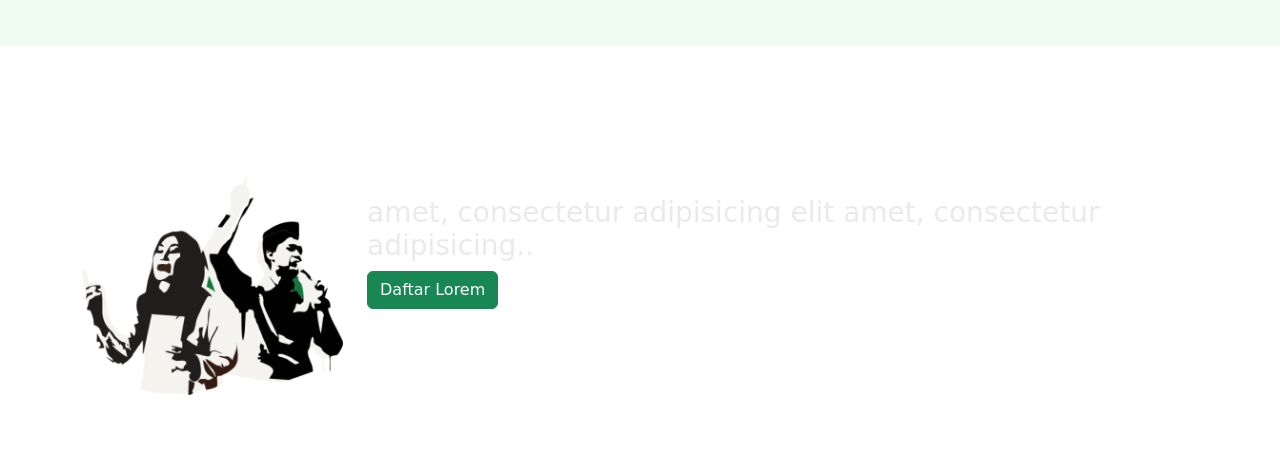
==== commit 7fc01f99: "Changes Path v3" ====
--- a/index.html
+++ b/index.html
@@ -11,7 +11,7 @@
     <!-- Bootstrap CSS -->
     <link href="https://cdn.jsdelivr.net/npm/bootstrap@5.0.2/dist/css/bootstrap.min.css" rel="stylesheet" integrity="sha384-EVSTQN3/azprG1Anm3QDgpJLIm9Nao0Yz1ztcQTwFspd3yD65VohhpuuCOmLASjC" crossorigin="anonymous">
     <!-- style.css -->
-    <link rel="stylesheet" href="css/style.css">
+    <link rel="stylesheet" href="/css/style.css">
     <title>Lorem || Cloning</title>
   </head>
   <body>
--- a/css/style.css
+++ b/css/style.css
@@ -28,7 +28,7 @@
 /* Section - Welcome  */
 #welcome {
 	height: 100px;
-	background-image: url('img/background.jpg');
+	background-image: url('/img/background.jpg');
 	background-attachment: fixed; 
 	background-size: cover;
 	background-position: 0px -50px;
@@ -152,7 +152,7 @@
 
 /* Section : Number hmi */
 #number-hmi {
-	background-image: url('img/background.jpg');
+	background-image: url('/img/background.jpg');
 	background-attachment: fixed; 
 	background-size: cover;
 	background-position: 0px -20px;
@@ -215,7 +215,7 @@
 
 /* Section : footer */
 #footer {
-	background-image: url('img/background.jpg');
+	background-image: url('/img/background.jpg');
 	background-attachment: fixed; 
 	background-size: cover;
 	background-position: 0px 0px;
@@ -237,7 +237,7 @@
 /* Tab-Lap */
 @media screen and (max-width: 767px) and (max-width: 768px) {
 	#welcome {
-		background-image: url('img/background.jpg');
+		background-image: url('/img/background.jpg');
 		background-size: cover;
 		background-position: 0px -30px;
 		color: #eaeaea;
